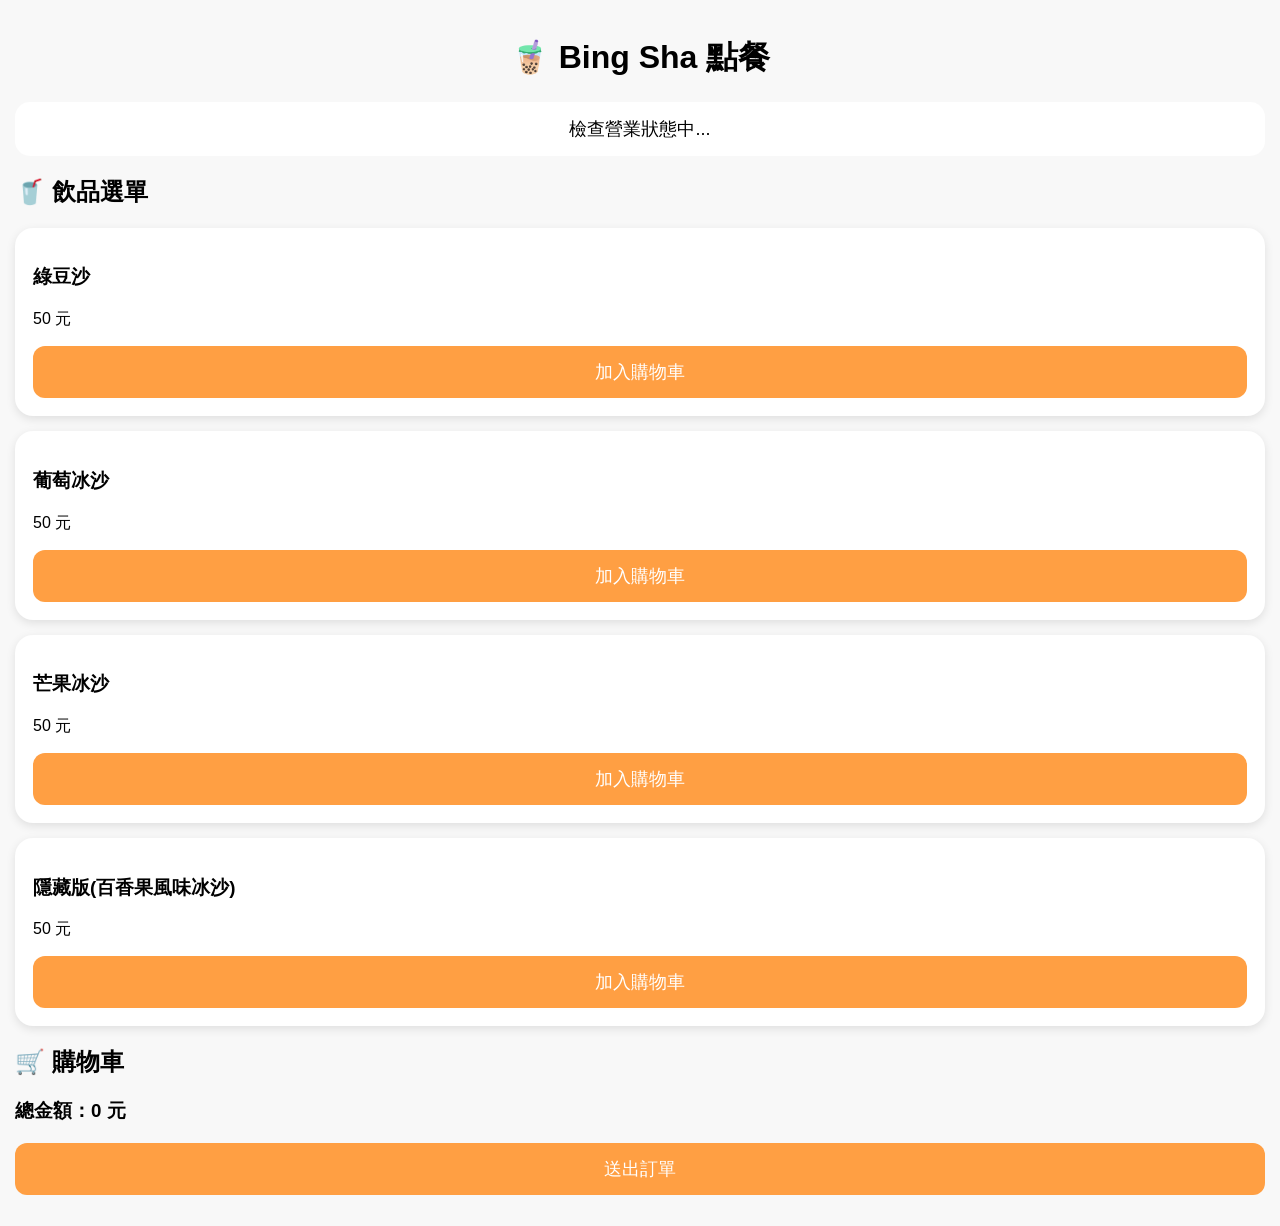
==== index.html @ bd0a08b7 "index.html" ====
<!DOCTYPE html>
<html lang="zh-TW">

<head>

<meta charset="UTF-8">

<meta name="viewport" content="width=device-width, initial-scale=1.0">

<title>Bing Sha 點餐</title>

<link rel="stylesheet" href="style.css">

</head>


<body>


<h1>
🧋 Bing Sha 點餐
</h1>



<div id="storeStatus"
class="notice">

檢查營業狀態中...

</div>



<div id="announcement"
class="notice"
style="display:none">

</div>



<h2>
🥤 飲品選單
</h2>


<div id="menu"></div>





<h2>
🛒 購物車
</h2>


<div id="cart"></div>



<h3 id="total">

總金額：0 元

</h3>



<button

id="submitBtn"

onclick="submitOrder()">

送出訂單

</button>




<p id="result"></p>



<script src="app.js"></script>


</body>

</html>
---- style.css ----
body{

font-family:
"Microsoft JhengHei",
Arial,
sans-serif;

background:#f8f8f8;

padding:15px;

margin:0;

}



h1{

text-align:center;

}



.notice{

background:white;

padding:15px;

border-radius:15px;

margin-bottom:15px;

text-align:center;

font-size:18px;

}




.card{

background:white;

padding:18px;

border-radius:18px;

margin-bottom:15px;

box-shadow:
0 3px 10px rgba(0,0,0,0.1);

}



button{

width:100%;

padding:14px;

font-size:18px;

border:0;

border-radius:12px;

background:#ff9f43;

color:white;

}



#cart p{

background:white;

padding:10px;

border-radius:10px;

}



.closed{

background:#ffd6d6;

color:#d00000;

}



.open{

background:#d8ffd8;

color:#198754;

}



@media(max-width:600px){


h1{

font-size:26px;

}


.card h3{

font-size:22px;

}


button{

font-size:20px;

}


}
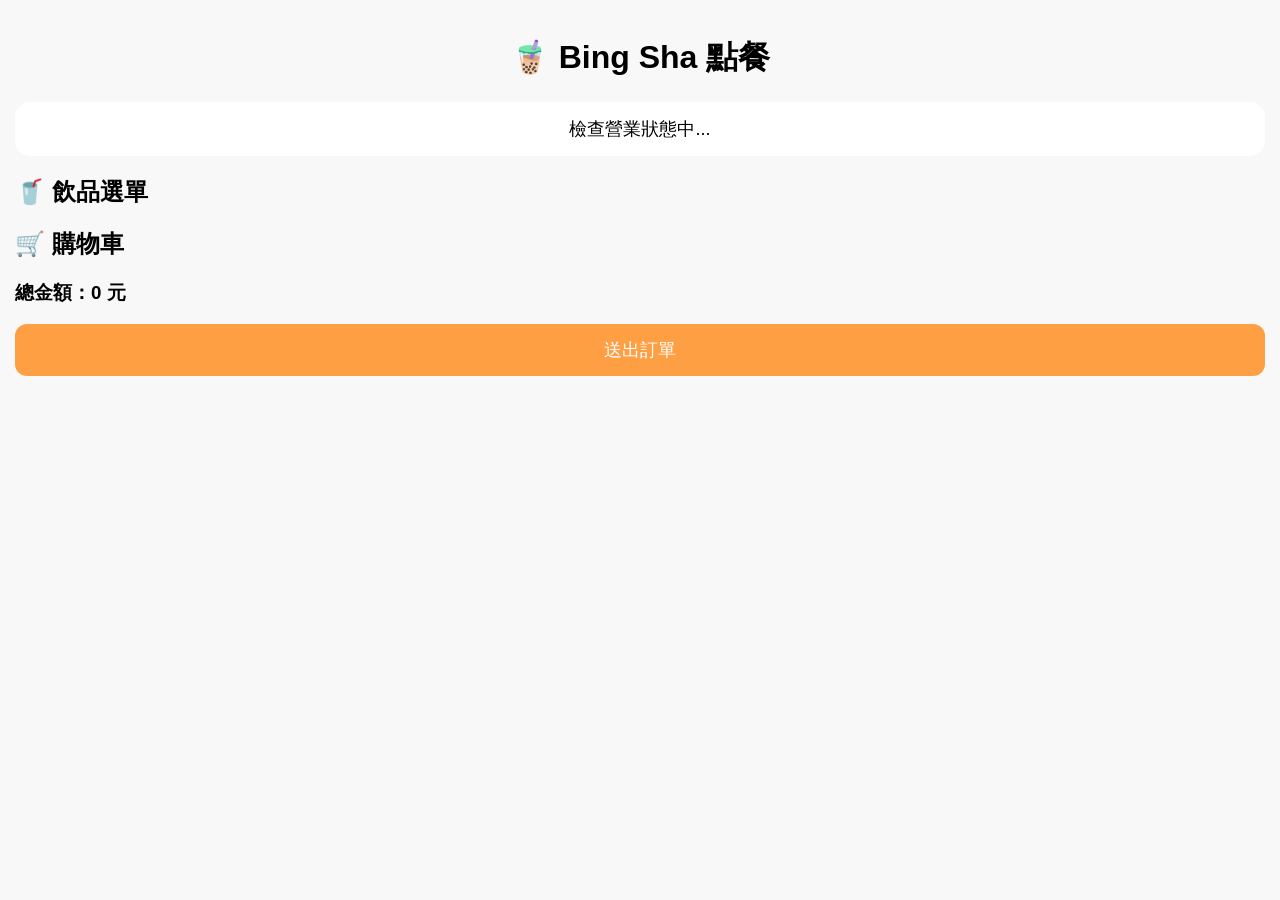
==== commit 4b709ac4: "index.html" ====
--- a/index.html
+++ b/index.html
@@ -23,12 +23,14 @@
 
 
 
+
 <div id="storeStatus"
-class="notice">
+class="notice status">
 
 檢查營業狀態中...
 
 </div>
+
 
 
 
@@ -37,6 +39,7 @@
 style="display:none">
 
 </div>
+
 
 
 
@@ -50,13 +53,13 @@
 
 
 
-
 <h2>
 🛒 購物車
 </h2>
 
 
 <div id="cart"></div>
+
 
 
 
@@ -68,11 +71,14 @@
 
 
 
+
 <button
 
 id="submitBtn"
 
-onclick="submitOrder()">
+onclick="submitOrder()"
+
+disabled>
 
 送出訂單
 
@@ -85,7 +91,8 @@
 
 
 
-<script src="app.js"></script>
+
+<script src="app.js?v=4"></script>
 
 
 </body>
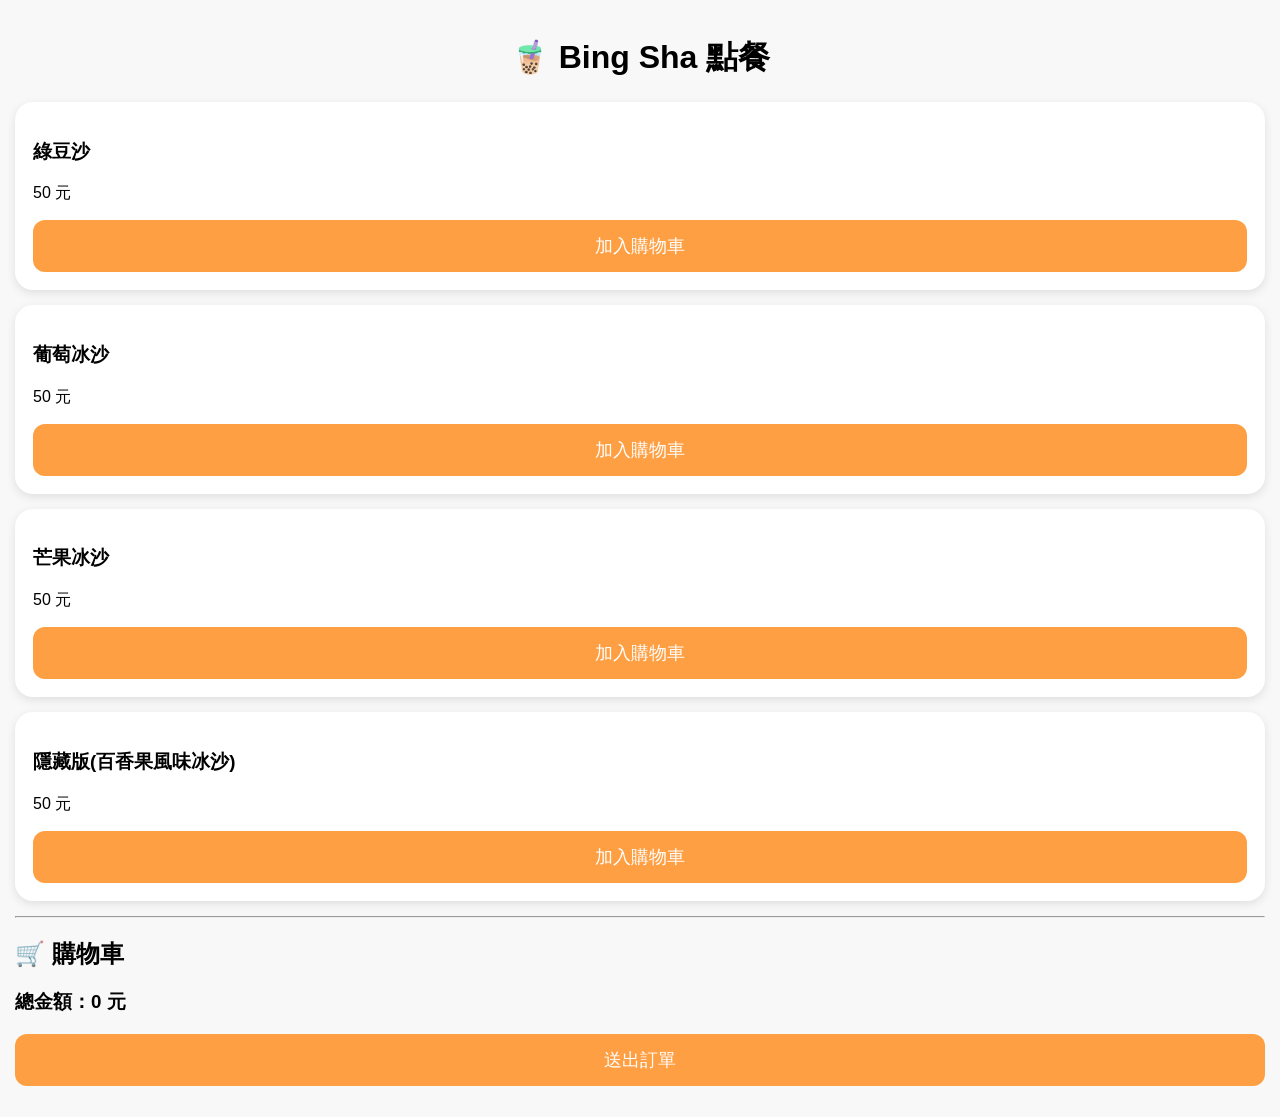
==== commit a4329d03: "index.html" ====
--- a/index.html
+++ b/index.html
@@ -7,93 +7,39 @@
 
 <meta name="viewport" content="width=device-width, initial-scale=1.0">
 
-<title>Bing Sha 點餐</title>
+<title>Bing Sha 點餐系統</title>
 
 <link rel="stylesheet" href="style.css">
 
 </head>
 
-
 <body>
 
+<div class="container">
 
-<h1>
-🧋 Bing Sha 點餐
-</h1>
+<h1>🧋 Bing Sha 點餐</h1>
 
+<div id="menu" class="menu"></div>
 
+<hr>
 
+<h2>🛒 購物車</h2>
 
-<div id="storeStatus"
-class="notice status">
+<div id="cart"></div>
 
-檢查營業狀態中...
+<h3 id="total">
+總金額：0 元
+</h3>
+
+<button id="submitBtn" onclick="submitOrder()">
+送出訂單
+</button>
+
+<p id="result"></p>
 
 </div>
 
-
-
-
-<div id="announcement"
-class="notice"
-style="display:none">
-
-</div>
-
-
-
-
-<h2>
-🥤 飲品選單
-</h2>
-
-
-<div id="menu"></div>
-
-
-
-
-<h2>
-🛒 購物車
-</h2>
-
-
-<div id="cart"></div>
-
-
-
-
-<h3 id="total">
-
-總金額：0 元
-
-</h3>
-
-
-
-
-<button
-
-id="submitBtn"
-
-onclick="submitOrder()"
-
-disabled>
-
-送出訂單
-
-</button>
-
-
-
-
-<p id="result"></p>
-
-
-
-
-<script src="app.js?v=4"></script>
-
+<script src="app.js"></script>
 
 </body>
 
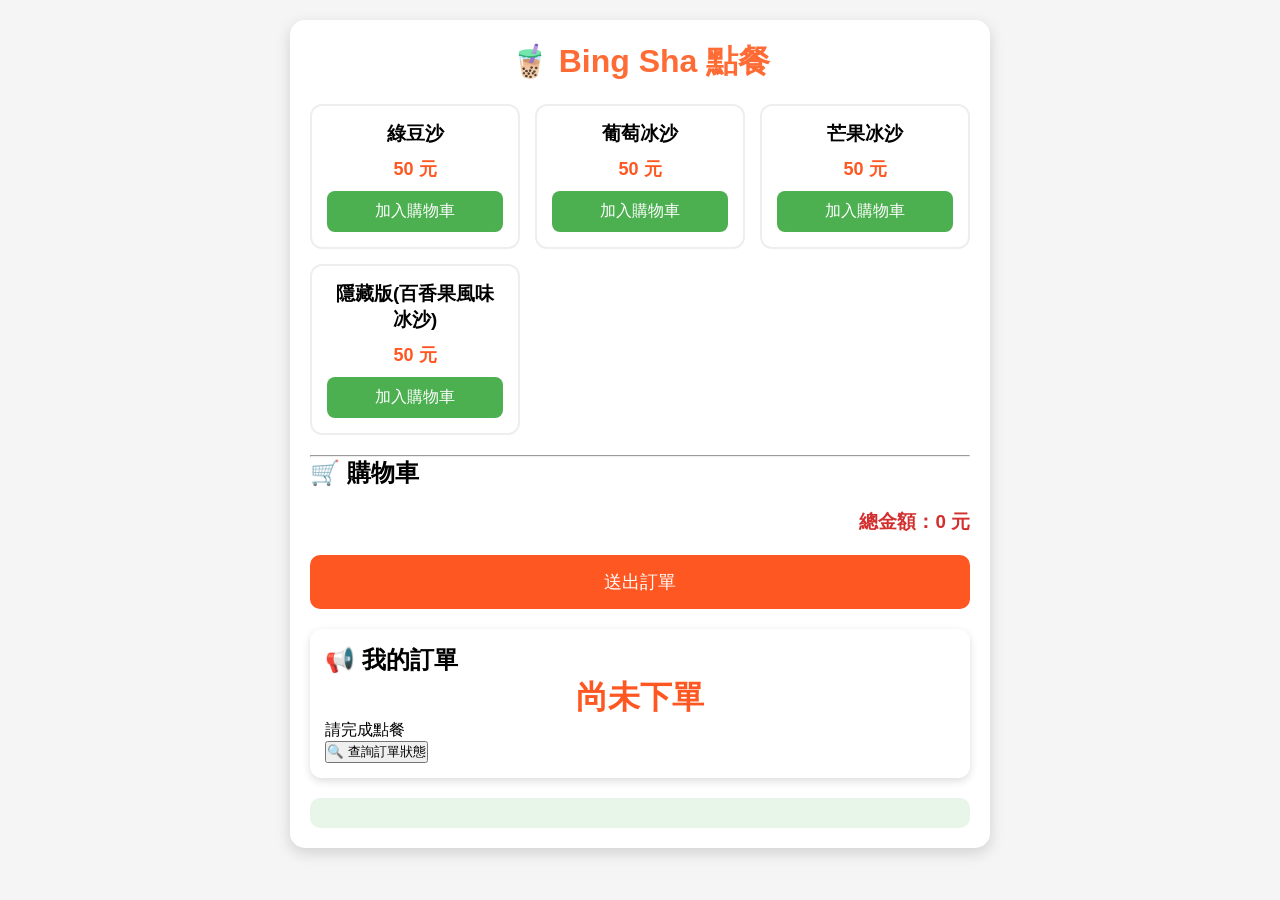
==== commit a20815e7: "index.html" ====
--- a/index.html
+++ b/index.html
@@ -7,40 +7,163 @@
 
 <meta name="viewport" content="width=device-width, initial-scale=1.0">
 
-<title>Bing Sha 點餐系統</title>
+<title>Bing Sha 智慧點餐系統 v3.0</title>
 
 <link rel="stylesheet" href="style.css">
 
+
+<style>
+
+
+.order-status{
+
+background:white;
+
+padding:15px;
+
+border-radius:12px;
+
+margin-top:20px;
+
+box-shadow:0 3px 8px #ddd;
+
+}
+
+
+
+#orderNumber{
+
+font-size:32px;
+
+color:#ff5722;
+
+font-weight:bold;
+
+text-align:center;
+
+}
+
+
+
+</style>
+
+
 </head>
+
+
 
 <body>
 
+
 <div class="container">
 
-<h1>🧋 Bing Sha 點餐</h1>
 
-<div id="menu" class="menu"></div>
+
+<h1>
+🧋 Bing Sha 點餐
+</h1>
+
+
+
+<!-- 商品區 -->
+
+
+<div id="menu" class="menu">
+
+
+</div>
+
+
 
 <hr>
 
-<h2>🛒 購物車</h2>
 
-<div id="cart"></div>
+
+<!-- 購物車 -->
+
+
+<h2>
+🛒 購物車
+</h2>
+
+
+<div id="cart">
+
+
+</div>
+
+
 
 <h3 id="total">
+
 總金額：0 元
+
 </h3>
 
-<button id="submitBtn" onclick="submitOrder()">
+
+
+<button id="submitBtn"
+onclick="submitOrder()">
+
 送出訂單
+
 </button>
+
+
+
+
+<!-- 訂單查詢 -->
+
+
+<div class="order-status">
+
+
+<h2>
+📢 我的訂單
+</h2>
+
+
+<div id="orderNumber">
+
+尚未下單
+
+</div>
+
+
+
+<p id="status">
+
+請完成點餐
+
+</p>
+
+
+
+<button onclick="checkOrder()">
+
+🔍 查詢訂單狀態
+
+</button>
+
+
+
+</div>
+
+
+
 
 <p id="result"></p>
 
+
+
 </div>
+
+
 
 <script src="app.js"></script>
 
+
 </body>
 
+
 </html>
--- a/style.css
+++ b/style.css
@@ -1,138 +1,263 @@
+*{
+
+margin:0;
+
+padding:0;
+
+box-sizing:border-box;
+
+font-family:Arial,sans-serif;
+
+}
+
 body{
 
-font-family:
-"Microsoft JhengHei",
-Arial,
-sans-serif;
-
-background:#f8f8f8;
+background:#f5f5f5;
+
+padding:20px;
+
+}
+
+.container{
+
+max-width:700px;
+
+margin:auto;
+
+background:#fff;
+
+padding:20px;
+
+border-radius:15px;
+
+box-shadow:0 5px 15px rgba(0,0,0,.15);
+
+}
+
+h1{
+
+text-align:center;
+
+margin-bottom:20px;
+
+color:#ff6b35;
+
+}
+
+.menu{
+
+display:grid;
+
+grid-template-columns:repeat(auto-fit,minmax(180px,1fr));
+
+gap:15px;
+
+margin-bottom:20px;
+
+}
+
+.card{
+
+background:#fff;
+
+border:2px solid #eee;
+
+border-radius:12px;
 
 padding:15px;
 
-margin:0;
-
-}
-
-
-
-h1{
-
 text-align:center;
 
-}
-
-
-
-.notice{
-
-background:white;
+transition:.2s;
+
+}
+
+.card:hover{
+
+transform:translateY(-3px);
+
+box-shadow:0 4px 10px rgba(0,0,0,.15);
+
+}
+
+.card h3{
+
+margin-bottom:10px;
+
+}
+
+.card p{
+
+font-size:18px;
+
+font-weight:bold;
+
+color:#ff5722;
+
+margin-bottom:10px;
+
+}
+
+.card button{
+
+width:100%;
+
+padding:10px;
+
+border:none;
+
+background:#4CAF50;
+
+color:white;
+
+border-radius:8px;
+
+cursor:pointer;
+
+font-size:16px;
+
+}
+
+.card button:hover{
+
+background:#388E3C;
+
+}
+
+#cart{
+
+margin-top:10px;
+
+margin-bottom:15px;
+
+}
+
+.cart-item{
+
+display:flex;
+
+justify-content:space-between;
+
+align-items:center;
+
+padding:10px;
+
+margin-bottom:8px;
+
+background:#fafafa;
+
+border-radius:8px;
+
+}
+
+.qty{
+
+display:flex;
+
+align-items:center;
+
+gap:8px;
+
+}
+
+.qty button{
+
+width:28px;
+
+height:28px;
+
+border:none;
+
+border-radius:50%;
+
+background:#2196F3;
+
+color:white;
+
+cursor:pointer;
+
+font-weight:bold;
+
+}
+
+.qty button:hover{
+
+background:#1976D2;
+
+}
+
+#total{
+
+margin:20px 0;
+
+text-align:right;
+
+color:#d32f2f;
+
+}
+
+#submitBtn{
+
+width:100%;
 
 padding:15px;
 
-border-radius:15px;
-
-margin-bottom:15px;
+border:none;
+
+border-radius:10px;
+
+background:#ff5722;
+
+color:white;
+
+font-size:18px;
+
+cursor:pointer;
+
+}
+
+#submitBtn:hover{
+
+background:#e64a19;
+
+}
+
+#submitBtn:disabled{
+
+background:#999;
+
+cursor:not-allowed;
+
+}
+
+#result{
+
+margin-top:20px;
+
+padding:15px;
+
+background:#E8F5E9;
+
+border-radius:10px;
 
 text-align:center;
 
 font-size:18px;
 
-}
-
-
-
-
-.card{
-
-background:white;
-
-padding:18px;
-
-border-radius:18px;
-
-margin-bottom:15px;
-
-box-shadow:
-0 3px 10px rgba(0,0,0,0.1);
-
-}
-
-
-
-button{
-
-width:100%;
-
-padding:14px;
-
-font-size:18px;
-
-border:0;
-
-border-radius:12px;
-
-background:#ff9f43;
-
-color:white;
-
-}
-
-
-
-#cart p{
-
-background:white;
-
-padding:10px;
-
-border-radius:10px;
-
-}
-
-
-
-.closed{
-
-background:#ffd6d6;
-
-color:#d00000;
-
-}
-
-
-
-.open{
-
-background:#d8ffd8;
-
-color:#198754;
-
-}
-
-
+font-weight:bold;
+
+color:#2E7D32;
+
+word-break:break-all;
+
+}
 
 @media(max-width:600px){
 
-
-h1{
-
-font-size:26px;
-
-}
-
-
-.card h3{
-
-font-size:22px;
-
-}
-
-
-button{
-
-font-size:20px;
-
-}
-
-
-}
+.menu{
+
+grid-template-columns:1fr;
+
+}
+
+}
